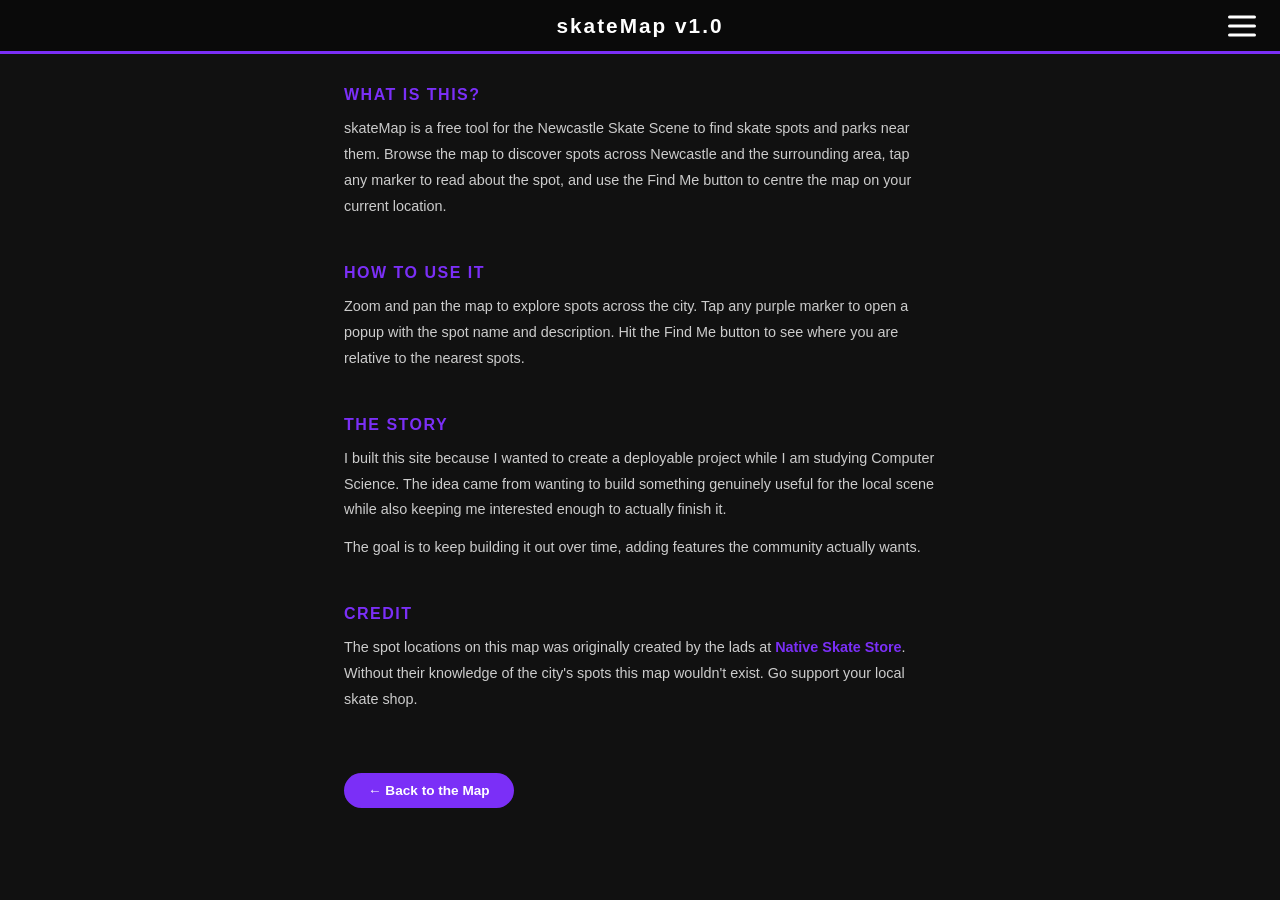
==== src/about.html @ 74c0997a "Implemented burger menu for mobile, added about page." ====
<!doctype html>
<html lang="en">
  <head>
    <meta charset="UTF-8" />
    <meta name="viewport" content="width=device-width, initial-scale=1.0" />
    <meta name="theme-color" content="#0a0a0a" />
    <title>About — skateMap v1.0</title>
    <link rel="stylesheet" href="css/styles.css" />
  </head>
  <body class="page">
    <header>
      <div class="header-inner">
        <a id="home-link" href="index.html"><h1>skateMap v1.0</h1></a>
        <button class="burger" id="burger" aria-label="Menu">
          <span></span>
          <span></span>
          <span></span>
        </button>
      </div>
    </header>

    <nav id="nav-menu">
      <button id="nav-close" aria-label="Close menu">✕</button>
      <a href="index.html">Map</a>
      <a href="about.html">About</a>
    </nav>

    <div id="nav-overlay"></div>

    <main class="about-content">
      <section>
        <h2>What is this?</h2>
        <p>
          skateMap is a free tool for the Newcastle Skate Scene to find skate
          spots and parks near them. Browse the map to discover spots across
          Newcastle and the surrounding area, tap any marker to read about the
          spot, and use the Find Me button to centre the map on your current
          location.
        </p>
      </section>

      <section>
        <h2>How to use it</h2>
        <p>
          Zoom and pan the map to explore spots across the city. Tap any purple
          marker to open a popup with the spot name and description. Hit the
          Find Me button to see where you are relative to the nearest spots.
        </p>
      </section>

      <section>
        <h2>The story</h2>
        <p>
          I built this site because I wanted to create a deployable project
          while I am studying Computer Science. The idea came from wanting to
          build something genuinely useful for the local scene while also
          keeping me interested enough to actually finish it.
        </p>
        <p>
          The goal is to keep building it out over time, adding features the
          community actually wants.
        </p>
      </section>

      <section>
        <h2>Credit</h2>
        <p>
          The spot locations on this map was originally created by the lads at
          <strong
            ><a
              id="native-link"
              href="https://nativeskatestore.co.uk"
              target="_blank"
              >Native Skate Store</a
            ></strong
          >. Without their knowledge of the city's spots this map wouldn't
          exist. Go support your local skate shop.
        </p>
      </section>

      <a href="index.html" class="back-btn">← Back to the Map</a>
    </main>

    <script src="js/about.js"></script>
  </body>
</html>
---- src/css/styles.css ----
* {
  margin: 0;
  padding: 0;
  box-sizing: border-box;
}

body {
  font-family: Montserrat, sans-serif;
  background: #111111;
  color: #ffffff;
  display: flex;
  flex-direction: column;
  height: 100vh;
  overflow: hidden;
}

/* Loading screen */
#loader {
  position: fixed;
  inset: 0;
  background: #111111;
  display: flex;
  align-items: center;
  justify-content: center;
  z-index: 9999;
  transition: opacity 0.4s ease;
}

#loader.hidden {
  opacity: 0;
  pointer-events: none;
}

.loader-content {
  text-align: center;
}

.loader-emoji {
  font-size: 3rem;
  animation: roll 1s infinite linear;
  display: inline-block;
}

.loader-content p {
  margin-top: 12px;
  color: #aaaaaa;
  font-size: 0.9rem;
  letter-spacing: 1px;
}

@keyframes roll {
  from {
    transform: rotate(0deg);
  }
  to {
    transform: rotate(360deg);
  }
}

/* Header */
header {
  padding: 0.85rem 1rem;
  background: #0a0a0a;
  text-align: center;
  flex-shrink: 0;
  border-bottom: 3px solid #7b2ff7;
  position: relative;
}

header h1 {
  font-size: 1.3rem;
  letter-spacing: 2px;
  color: #ffffff;
}

header h1 span {
  color: #7b2ff7;
}

#spot-count {
  font-size: 0.7rem;
  color: #888888;
  margin-top: 3px;
  letter-spacing: 1px;
  text-transform: uppercase;
}

#find-me {
  margin-top: 10px;
  padding: 7px 20px;
  background: #7b2ff7;
  color: #ffffff;
  border: none;
  border-radius: 20px;
  font-size: 0.8rem;
  cursor: pointer;
  font-weight: bold;
  letter-spacing: 0.5px;
  transition: background 0.2s ease;
}

#find-me:hover {
  background: #9b5de5;
}

#find-me:disabled {
  background: #333333;
  cursor: not-allowed;
}

/* Map */
#map {
  flex: 1;
  width: 100%;
}

/* Custom marker */
.skate-marker {
  width: 14px;
  height: 14px;
  background: #7b2ff7;
  border: 2px solid #ffffff;
  border-radius: 50%;
  box-shadow: 0 0 6px rgba(123, 47, 247, 0.8);
}

/* Popups */
.leaflet-popup-content-wrapper {
  background: #1a1a1a;
  color: #ffffff;
  border-radius: 10px;
  border: 1px solid #7b2ff7;
  box-shadow: 0 4px 20px rgba(123, 47, 247, 0.3);
}

.leaflet-popup-tip {
  background: #7b2ff7;
}

.leaflet-popup-content {
  margin: 14px 18px;
  font-size: 0.875rem;
  line-height: 1.6;
  max-width: 230px;
}

.popup-name {
  font-size: 1rem;
  font-weight: bold;
  color: #7b2ff7;
  margin-bottom: 6px;
  letter-spacing: 0.5px;
}

.popup-description {
  color: #cccccc;
  font-size: 0.82rem;
}

.leaflet-popup-close-button {
  color: #888888 !important;
  font-size: 1.1rem !important;
}

.leaflet-popup-close-button:hover {
  color: #ffffff !important;
}

/* Burger button */
.header-inner {
  display: flex;
  align-items: center;
  justify-content: center;
  width: 100%;
}

.header-inner > a {
  text-align: center;
}

.burger {
  position: absolute;
  right: 1rem;
  top: 50%;
  transform: translateY(-50%);
  background: none;
  border: none;
  cursor: pointer;
  display: flex;
  flex-direction: column;
  gap: 6px;
  padding: 8px;
}

.burger span {
  display: block;
  width: 28px;
  height: 3px;
  background: #ffffff;
  border-radius: 2px;
  transition: background 0.2s ease;
}

.burger:hover span {
  background: #7b2ff7;
}

/* Nav menu */
#nav-menu {
  position: fixed;
  top: 0;
  right: -220px;
  width: 220px;
  height: 100vh;
  background: #0a0a0a;
  border-left: 2px solid #7b2ff7;
  z-index: 8000;
  display: flex;
  flex-direction: column;
  padding: 80px 24px 24px;
  gap: 8px;
  transition: right 0.3s ease;
}

#nav-menu.open {
  right: 0;
}

#nav-menu a {
  color: #ffffff;
  text-decoration: none;
  font-size: 1rem;
  padding: 10px 12px;
  border-radius: 8px;
  transition: background 0.2s ease;
  letter-spacing: 0.5px;
}

#nav-menu a:hover {
  background: #1a1a1a;
  color: #7b2ff7;
}

/* Nav overlay */
#nav-overlay {
  display: none;
  position: fixed;
  inset: 0;
  background: rgba(0, 0, 0, 0.5);
  z-index: 7000;
}

#nav-overlay.open {
  display: block;
}

#nav-close {
  position: absolute;
  top: 1rem;
  right: 1rem;
  background: none;
  border: none;
  color: #888888;
  font-size: 1.2rem;
  cursor: pointer;
  line-height: 1;
  padding: 4px;
  transition: color 0.2s ease;
}

#nav-close:hover {
  color: #ffffff;
}

/* About page */
body.page {
  height: auto;
  min-height: 100vh;
  overflow-y: auto;
}

.about-content {
  max-width: 640px;
  margin: 0 auto;
  padding: 2rem 1.5rem 4rem;
  display: flex;
  flex-direction: column;
  gap: 2rem;
}

.about-content h2 {
  font-size: 1rem;
  text-transform: uppercase;
  letter-spacing: 1.5px;
  color: #7b2ff7;
  margin-bottom: 0.75rem;
}

.about-content p {
  color: #cccccc;
  font-size: 0.9rem;
  line-height: 1.8;
  margin-bottom: 0.75rem;
}

.back-btn {
  display: inline-block;
  margin-top: 1rem;
  padding: 10px 24px;
  background: #7b2ff7;
  color: #ffffff;
  text-decoration: none;
  border-radius: 20px;
  font-size: 0.85rem;
  font-weight: bold;
  align-self: flex-start;
  transition: background 0.2s ease;
}

.back-btn:hover {
  background: #9b5de5;
}

#home-link {
  color: #ffffff;
  text-decoration: none;
}

#native-link {
  color: #7b2ff7;
  text-decoration: none;
  font-weight: bold;
}
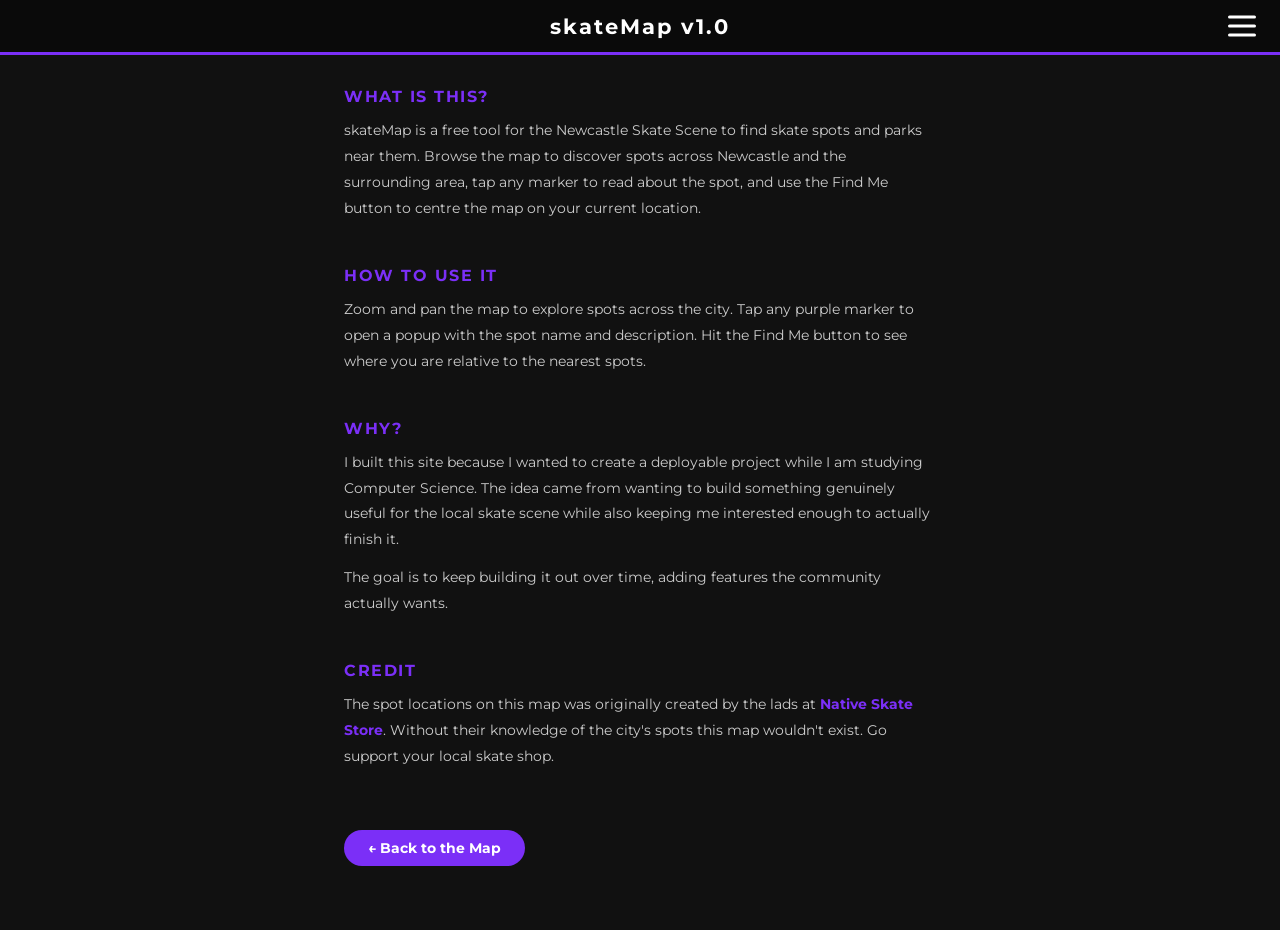
==== commit acb5be56: "feat: add type filter sidebar, colour coded markers, spot count updates and author credit in popups" ====
--- a/src/about.html
+++ b/src/about.html
@@ -1,4 +1,4 @@
-<!doctype html>
+<!DOCTYPE html>
 <html lang="en">
   <head>
     <meta charset="UTF-8" />
@@ -6,6 +6,10 @@
     <meta name="theme-color" content="#0a0a0a" />
     <title>About — skateMap v1.0</title>
     <link rel="stylesheet" href="css/styles.css" />
+    <link
+      href="https://fonts.googleapis.com/css2?family=Montserrat:ital,wght@0,100..900;1,100..900&display=swap"
+      rel="stylesheet"
+    />
   </head>
   <body class="page">
     <header>
@@ -49,11 +53,11 @@
       </section>
 
       <section>
-        <h2>The story</h2>
+        <h2>Why?</h2>
         <p>
           I built this site because I wanted to create a deployable project
           while I am studying Computer Science. The idea came from wanting to
-          build something genuinely useful for the local scene while also
+          build something genuinely useful for the local skate scene while also
           keeping me interested enough to actually finish it.
         </p>
         <p>
--- a/src/css/styles.css
+++ b/src/css/styles.css
@@ -80,13 +80,22 @@
 #spot-count {
   font-size: 0.7rem;
   color: #888888;
-  margin-top: 3px;
+  margin-top: 6px;
+  margin-bottom: 6px;
   letter-spacing: 1px;
   text-transform: uppercase;
 }
 
-#find-me {
+/* Header buttons */
+.header-buttons {
+  display: flex;
+  justify-content: center;
+  gap: 10px;
   margin-top: 10px;
+}
+
+#find-me,
+#filter-btn {
   padding: 7px 20px;
   background: #7b2ff7;
   color: #ffffff;
@@ -96,16 +105,117 @@
   cursor: pointer;
   font-weight: bold;
   letter-spacing: 0.5px;
+  font-family: Montserrat, sans-serif;
   transition: background 0.2s ease;
 }
 
-#find-me:hover {
+#find-me:hover,
+#filter-btn:hover {
   background: #9b5de5;
 }
 
 #find-me:disabled {
   background: #333333;
   cursor: not-allowed;
+}
+
+/* Filter close button */
+#filter-close {
+  position: absolute;
+  top: 1rem;
+  right: 1rem;
+  background: none;
+  border: none;
+  color: #888888;
+  font-size: 1.2rem;
+  cursor: pointer;
+  line-height: 1;
+  padding: 4px;
+  transition: color 0.2s ease;
+}
+
+#filter-close:hover {
+  color: #ffffff;
+}
+
+/* Filter panel */
+#filter-panel {
+  position: fixed;
+  top: 0;
+  left: -260px;
+  width: 260px;
+  height: 100vh;
+  background: #0a0a0a;
+  border-right: 2px solid #7b2ff7;
+  z-index: 8000;
+  display: flex;
+  flex-direction: column;
+  padding: 80px 20px 24px;
+  gap: 12px;
+  transition: left 0.3s ease;
+}
+
+#filter-panel.open {
+  left: 0;
+}
+
+.filter-title {
+  font-size: 0.7rem;
+  text-transform: uppercase;
+  letter-spacing: 1.5px;
+  color: #888888;
+  margin-bottom: 4px;
+}
+
+.filter-options {
+  display: flex;
+  flex-direction: column;
+  gap: 6px;
+}
+
+.filter-option {
+  background: #1a1a1a;
+  border: 1px solid #333333;
+  color: #cccccc;
+  padding: 10px 14px;
+  border-radius: 8px;
+  cursor: pointer;
+  text-align: left;
+  font-size: 0.9rem;
+  font-family: Montserrat, sans-serif;
+  transition: all 0.2s ease;
+}
+
+.filter-option:hover {
+  border-color: #7b2ff7;
+  color: #ffffff;
+}
+
+.filter-option.active {
+  background: #7b2ff7;
+  border-color: #7b2ff7;
+  color: #ffffff;
+}
+
+/* Popup type tag */
+.popup-type {
+  display: inline-block;
+  font-size: 0.7rem;
+  text-transform: uppercase;
+  letter-spacing: 1px;
+  font-weight: bold;
+  padding: 2px 8px;
+  border-radius: 10px;
+  margin-bottom: 8px;
+}
+
+.popup-author {
+  margin-top: 8px;
+  padding-top: 8px;
+  border-top: 1px solid #333333;
+  font-size: 0.75rem;
+  color: #888888;
+  letter-spacing: 0.3px;
 }
 
 /* Map */
@@ -115,13 +225,14 @@
 }
 
 /* Custom marker */
-.skate-marker {
-  width: 14px;
-  height: 14px;
-  background: #7b2ff7;
-  border: 2px solid #ffffff;
+.type-dot {
+  display: inline-block;
+  width: 10px;
+  height: 10px;
   border-radius: 50%;
-  box-shadow: 0 0 6px rgba(123, 47, 247, 0.8);
+  margin-right: 8px;
+  vertical-align: middle;
+  border: 1.5px solid rgba(255, 255, 255, 0.3);
 }
 
 /* Popups */
@@ -331,3 +442,37 @@
   text-decoration: none;
   font-weight: bold;
 }
+
+/* Legend */
+#legend {
+  position: fixed;
+  bottom: 24px;
+  left: 12px;
+  background: rgba(10, 10, 10, 0.85);
+  border: 1px solid #7b2ff7;
+  border-radius: 10px;
+  padding: 10px 14px;
+  z-index: 1000;
+  display: flex;
+  flex-direction: column;
+  gap: 6px;
+  backdrop-filter: blur(4px);
+}
+
+.legend-item {
+  display: flex;
+  align-items: center;
+  font-size: 0.75rem;
+  color: #cccccc;
+  letter-spacing: 0.5px;
+}
+
+.legend-dot {
+  display: inline-block;
+  width: 10px;
+  height: 10px;
+  border-radius: 50%;
+  margin-right: 8px;
+  border: 1.5px solid rgba(255, 255, 255, 0.3);
+  flex-shrink: 0;
+}
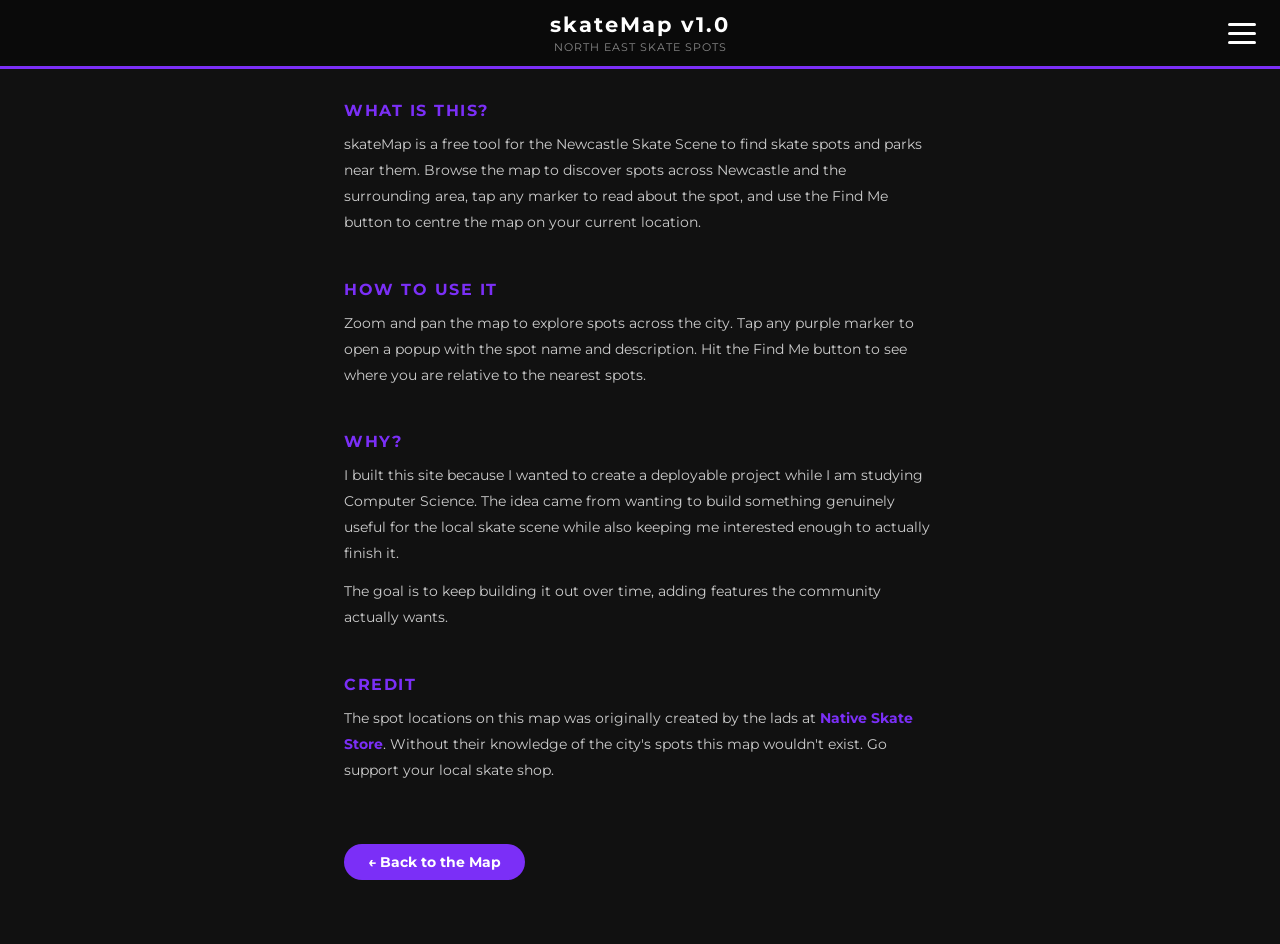
==== commit 9288367c: "fix: navbar positioning on about.html" ====
--- a/src/about.html
+++ b/src/about.html
@@ -10,11 +10,51 @@
       href="https://fonts.googleapis.com/css2?family=Montserrat:ital,wght@0,100..900;1,100..900&display=swap"
       rel="stylesheet"
     />
+    <link rel="icon" type="image/x-icon" href="assets/favicon/favicon.ico" />
+    <link
+      rel="icon"
+      type="image/png"
+      sizes="32x32"
+      href="assets/favicon/favicon-32x32.png"
+    />
+    <link
+      rel="icon"
+      type="image/png"
+      sizes="16x16"
+      href="assets/favicon/favicon-16x16.png"
+    />
+    <link
+      rel="apple-touch-icon"
+      sizes="180x180"
+      href="assets/favicon/apple-touch-icon.png"
+    />
+    <!-- Open Graph -->
+    <meta property="og:title" content="About — skateMap v1.0" />
+    <meta
+      property="og:description"
+      content="The story behind skateMap v1.0, built for the North East skate scene."
+    />
+    <meta property="og:type" content="website" />
+    <meta property="og:url" content="about.html" />
+    <meta property="og:image" content="/assets/images/og-image.png" />
+
+    <!-- Twitter/X Card -->
+    <meta name="twitter:card" content="summary" />
+    <meta name="twitter:title" content="About — skateMap v1.0" />
+    <meta
+      name="twitter:description"
+      content="The story behind skateMap v1.0, built for the North East skate scene."
+    />
+    <meta name="twitter:image" content="/assets/images/og-image.png" />
   </head>
   <body class="page">
     <header>
-      <div class="header-inner">
+      <div class="header-left"></div>
+      <div class="header-center">
         <a id="home-link" href="index.html"><h1>skateMap v1.0</h1></a>
+        <p id="spot-count">North East Skate Spots</p>
+      </div>
+      <div class="header-right">
         <button class="burger" id="burger" aria-label="Menu">
           <span></span>
           <span></span>
--- a/src/css/styles.css
+++ b/src/css/styles.css
@@ -59,12 +59,37 @@
 
 /* Header */
 header {
-  padding: 0.85rem 1rem;
+  display: flex;
+  align-items: center;
+  justify-content: space-between;
+  padding: 0.75rem 1rem;
   background: #0a0a0a;
-  text-align: center;
   flex-shrink: 0;
   border-bottom: 3px solid #7b2ff7;
-  position: relative;
+  gap: 12px;
+}
+
+.header-left {
+  display: flex;
+  align-items: center;
+  gap: 1rem;
+  flex: 1;
+}
+
+.header-center {
+  display: flex;
+  flex-direction: column;
+  align-items: center;
+  flex: 1;
+  text-align: center;
+}
+
+.header-right {
+  display: flex;
+  align-items: center;
+  justify-content: flex-end;
+  flex: 1;
+  gap: 8px;
 }
 
 header h1 {
@@ -73,30 +98,65 @@
   color: #ffffff;
 }
 
-header h1 span {
-  color: #7b2ff7;
-}
-
 #spot-count {
   font-size: 0.7rem;
   color: #888888;
-  margin-top: 6px;
-  margin-bottom: 6px;
+  margin-top: 3px;
   letter-spacing: 1px;
   text-transform: uppercase;
 }
 
-/* Header buttons */
-.header-buttons {
-  display: flex;
-  justify-content: center;
-  gap: 10px;
-  margin-top: 10px;
-}
-
+/* Search */
+.header-search {
+  position: relative;
+  display: flex;
+  align-items: center;
+}
+
+#search {
+  width: 130px;
+  padding: 5px 24px 5px 10px;
+  background: #1a1a1a;
+  border: 1px solid #333333;
+  border-radius: 20px;
+  color: #ffffff;
+  font-size: 0.75rem;
+  font-family: Montserrat, sans-serif;
+  outline: none;
+  transition:
+    border 0.2s ease,
+    width 0.3s ease;
+}
+
+#search:focus {
+  border-color: #7b2ff7;
+  width: 180px;
+}
+
+#search::placeholder {
+  color: #555555;
+}
+
+#search-clear {
+  position: absolute;
+  right: 8px;
+  background: none;
+  border: none;
+  color: #555555;
+  cursor: pointer;
+  font-size: 0.75rem;
+  display: none;
+  line-height: 1;
+}
+
+#search-clear:hover {
+  color: #ffffff;
+}
+
+/* Buttons */
 #find-me,
 #filter-btn {
-  padding: 7px 20px;
+  padding: 7px 14px;
   background: #7b2ff7;
   color: #ffffff;
   border: none;
@@ -107,6 +167,7 @@
   letter-spacing: 0.5px;
   font-family: Montserrat, sans-serif;
   transition: background 0.2s ease;
+  white-space: nowrap;
 }
 
 #find-me:hover,
@@ -117,6 +178,31 @@
 #find-me:disabled {
   background: #333333;
   cursor: not-allowed;
+}
+
+/* Burger */
+.burger {
+  background: none;
+  border: none;
+  cursor: pointer;
+  display: flex;
+  flex-direction: column;
+  gap: 6px;
+  padding: 8px;
+  flex-shrink: 0;
+}
+
+.burger span {
+  display: block;
+  width: 28px;
+  height: 3px;
+  background: #ffffff;
+  border-radius: 2px;
+  transition: background 0.2s ease;
+}
+
+.burger:hover span {
+  background: #7b2ff7;
 }
 
 /* Filter close button */
@@ -197,6 +283,38 @@
   color: #ffffff;
 }
 
+/* Map style switcher */
+.map-style-switcher {
+  position: fixed;
+  bottom: 24px;
+  right: 12px;
+  display: flex;
+  border-radius: 20px;
+  overflow: hidden;
+  border: 1px solid #7b2ff7;
+  background: rgba(10, 10, 10, 0.85);
+  backdrop-filter: blur(4px);
+  z-index: 1000;
+}
+
+.style-btn {
+  padding: 6px 10px;
+  background: transparent;
+  border: none;
+  font-size: 1rem;
+  cursor: pointer;
+  transition: background 0.2s ease;
+  line-height: 1;
+}
+
+.style-btn:hover {
+  background: #ffffff11;
+}
+
+.style-btn.active {
+  background: #7b2ff7;
+}
+
 /* Popup type tag */
 .popup-type {
   display: inline-block;
@@ -224,7 +342,7 @@
   width: 100%;
 }
 
-/* Custom marker */
+/* Custom spot-marker */
 .type-dot {
   display: inline-block;
   width: 10px;
@@ -235,6 +353,24 @@
   border: 1.5px solid rgba(255, 255, 255, 0.3);
 }
 
+/* Spot-marker hover effect */
+.spot-marker:hover {
+  transform: scale(1.6);
+  box-shadow: 0 0 12px currentColor;
+}
+
+/* Spot-marker fade-in animation */
+@keyframes markerFadeIn {
+  from {
+    opacity: 0;
+    transform: scale(0.5);
+  }
+  to {
+    opacity: 1;
+    transform: scale(1);
+  }
+}
+
 /* Popups */
 .leaflet-popup-content-wrapper {
   background: #1a1a1a;
@@ -275,45 +411,6 @@
 
 .leaflet-popup-close-button:hover {
   color: #ffffff !important;
-}
-
-/* Burger button */
-.header-inner {
-  display: flex;
-  align-items: center;
-  justify-content: center;
-  width: 100%;
-}
-
-.header-inner > a {
-  text-align: center;
-}
-
-.burger {
-  position: absolute;
-  right: 1rem;
-  top: 50%;
-  transform: translateY(-50%);
-  background: none;
-  border: none;
-  cursor: pointer;
-  display: flex;
-  flex-direction: column;
-  gap: 6px;
-  padding: 8px;
-}
-
-.burger span {
-  display: block;
-  width: 28px;
-  height: 3px;
-  background: #ffffff;
-  border-radius: 2px;
-  transition: background 0.2s ease;
-}
-
-.burger:hover span {
-  background: #7b2ff7;
 }
 
 /* Nav menu */
@@ -476,3 +573,55 @@
   border: 1.5px solid rgba(255, 255, 255, 0.3);
   flex-shrink: 0;
 }
+
+/* Mobile Responsiveness */
+/* Mobile responsive */
+@media (max-width: 768px) {
+  header {
+    padding: 0.6rem 0.75rem;
+    align-items: center;
+  }
+
+  .header-left {
+    flex-direction: column;
+    align-items: flex-start;
+    gap: 6px;
+    flex: 1;
+  }
+
+  .header-search {
+    width: auto;
+  }
+
+  #search {
+    width: 168px;
+  }
+
+  #search:focus {
+    width: 168px;
+  }
+
+  .header-buttons-row {
+    display: flex;
+    gap: 6px;
+  }
+
+  #find-me,
+  #filter-btn {
+    padding: 5px 10px;
+    font-size: 0.7rem;
+  }
+
+  .header-center {
+    flex: 1;
+    text-align: center;
+  }
+
+  header h1 {
+    font-size: 1rem;
+  }
+
+  #spot-count {
+    font-size: 0.6rem;
+  }
+}
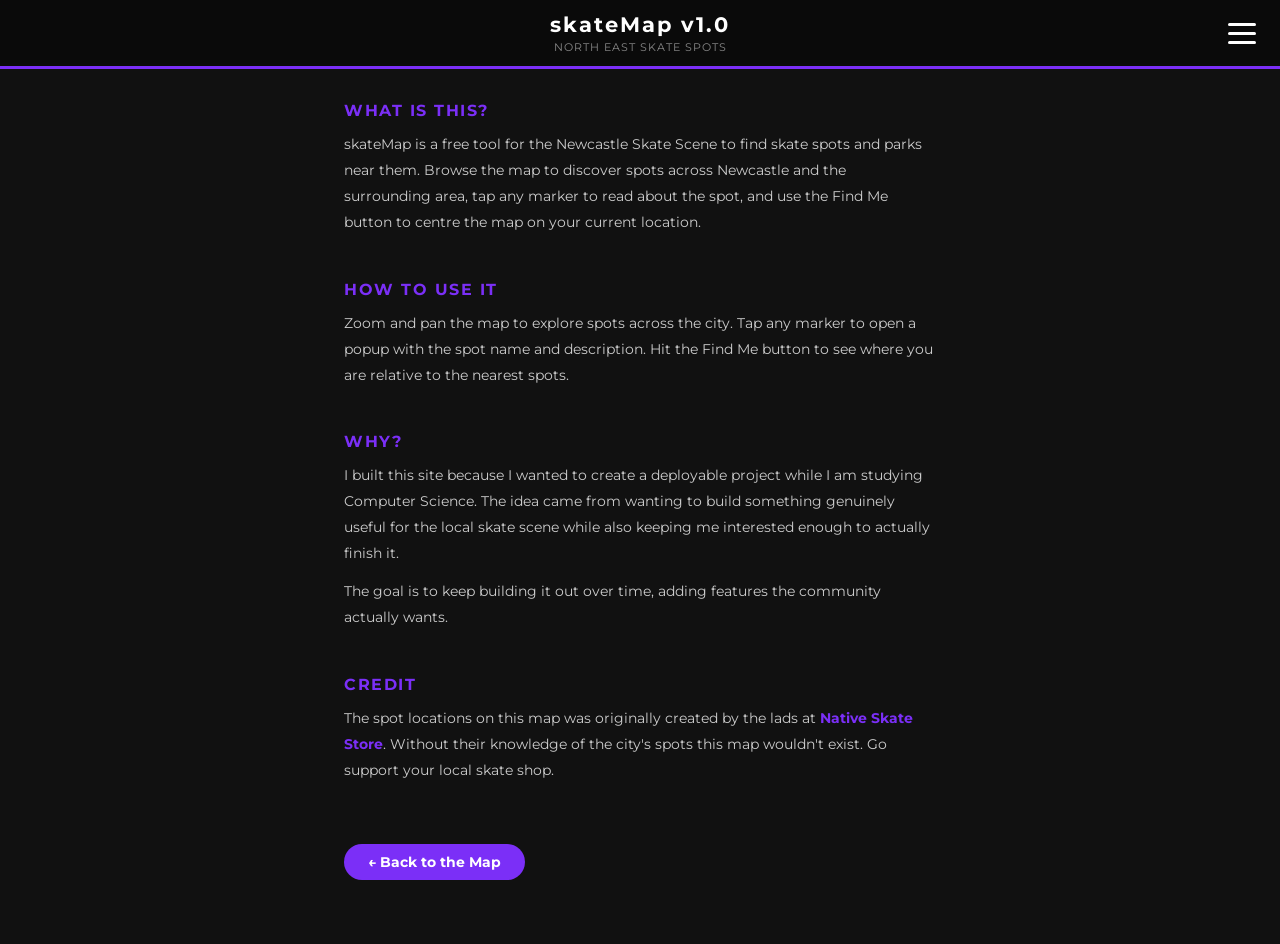
==== commit 8e66d602: "fix: updated about.html description" ====
--- a/src/about.html
+++ b/src/about.html
@@ -86,9 +86,9 @@
       <section>
         <h2>How to use it</h2>
         <p>
-          Zoom and pan the map to explore spots across the city. Tap any purple
-          marker to open a popup with the spot name and description. Hit the
-          Find Me button to see where you are relative to the nearest spots.
+          Zoom and pan the map to explore spots across the city. Tap any marker
+          to open a popup with the spot name and description. Hit the Find Me
+          button to see where you are relative to the nearest spots.
         </p>
       </section>
 
